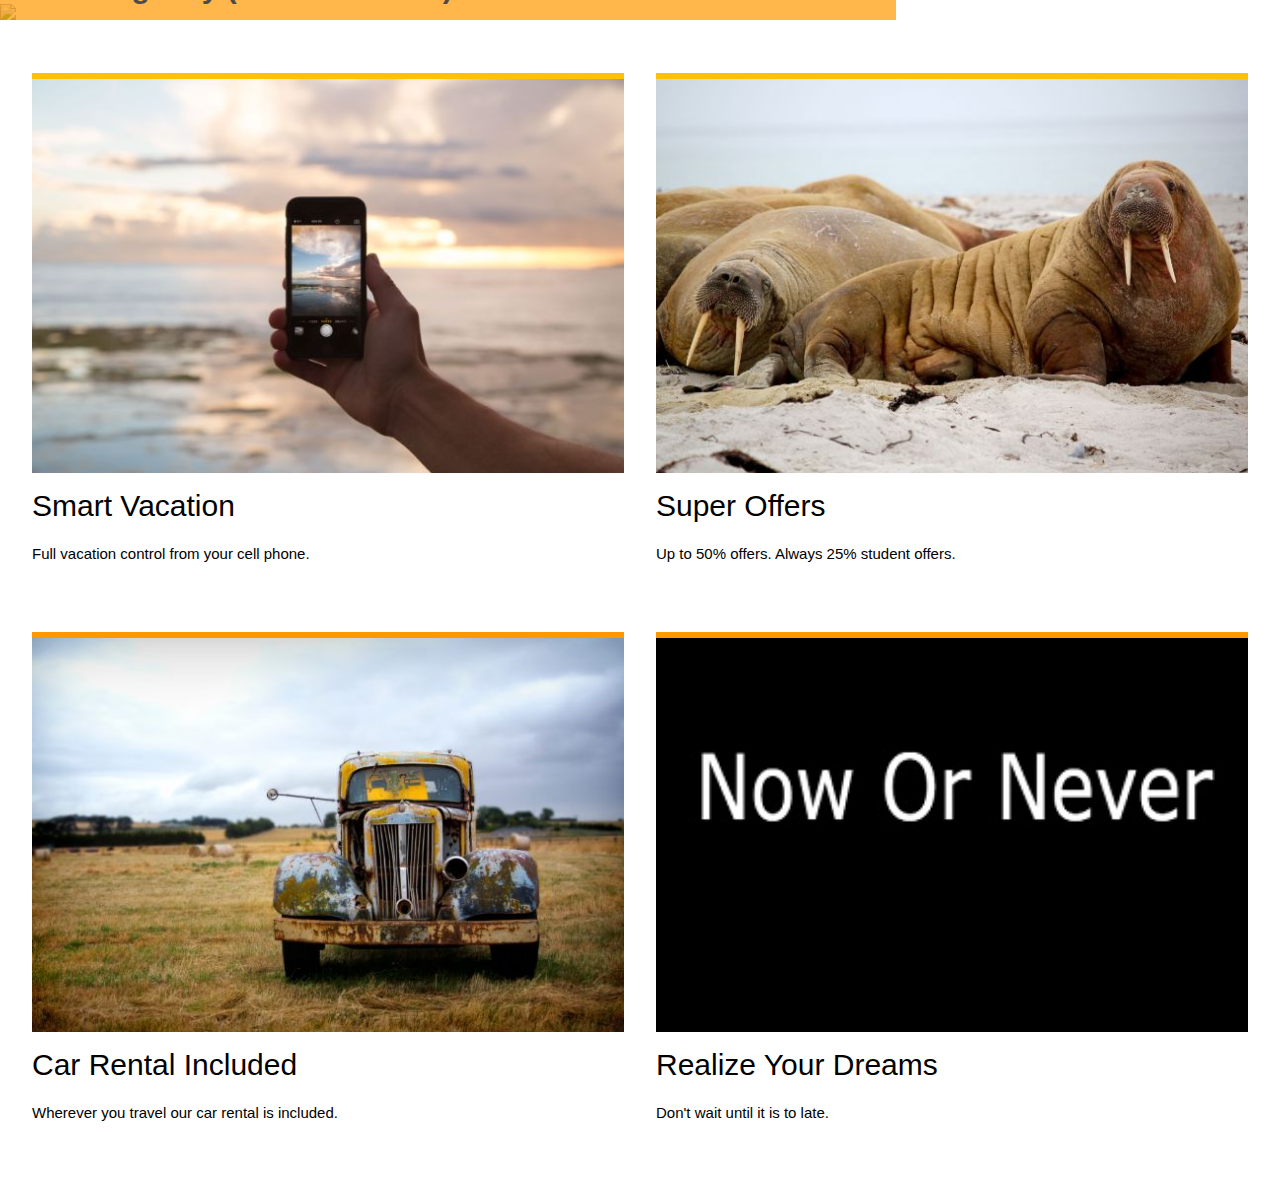
==== siteWeb_TP2/index.html @ f0221a0d "Déploiement d'un Site avec GitHub" ====
<!DOCTYPE html>
<html>
<head>
<title>W3.CSS Template</title>
<meta charset="UTF-8">
<meta name="viewport" content="width=device-width, initial-scale=1">

<link rel="stylesheet" href="w3.css">
<link rel="stylesheet" href="media.css">
<link rel="stylesheet" href="standard.css">

<link rel="preload" href="img/main_HOME.jpg" as="image" type="image/jpg" />

</head>
<body>

<div class="w3-display-container" style="margin-bottom:50px">
  <img src="img/main_HOME.jpg" style="width:100%">
  <div class="w3-display-bottomleft w3-container w3-amber w3-hover-orange w3-hide-small"
   style="bottom:10%;opacity:0.7;width:70%">
  <h2><b>Travel Agency (Demo Website)</b></h2>
  </div>
</div>

<div class="w3-row w3-container" style="margin:50px 0">
<div class="w3-half w3-container">
  <div class="w3-topbar w3-border-amber">
    <img src="img/cellphone.jpg" style="width:100%">
    <h2>Smart Vacation</h2>
    <p>Full vacation control from your cell phone.</p>
  </div>
</div>

<div class="w3-half w3-container">
  <div class="w3-topbar w3-border-amber">
    <img src="img/sealions.jpg" style="width:100%">
    <h2>Super Offers</h2>
    <p>Up to 50% offers. Always 25% student offers.</p>
  </div>
</div>
</div>

<div class="w3-row w3-container" style="margin:50px 0">
<div class="w3-half w3-container">
  <div class="w3-topbar w3-border-orange">
    <img src="img/truck.jpg" style="width:100%">
    <h2>Car Rental Included</h2>
    <p>Wherever you travel our car rental is included.</p>
  </div>
</div>

<div class="w3-half w3-container">
  <div class="w3-topbar w3-border-orange">
    <img src="img/nowornever.jpg" style="width:100%">
    <h2>Realize Your Dreams</h2>
    <p>Don't wait until it is to late.</p>
    </div>
</div>
</div>

</body>
</html>
---- siteWeb_TP2/media.css ----
@media (min-width:601px) {
    .w3-col.m1 {
    width: 8.33333%}
.w3-col.m2 {
    width: 16.66666%}
.w3-col.m3, .w3-quarter {
    width: 24.99999%}
.w3-col.m4, .w3-third {
    width: 33.33333%}
.w3-col.m5 {
    width: 41.66666%}
.w3-col.m6, .w3-half {
    width: 49.99999%}
.w3-col.m7 {
    width: 58.33333%}
.w3-col.m8, .w3-twothird {
    width: 66.66666%}
.w3-col.m9, .w3-threequarter {
    width: 74.99999%}
.w3-col.m10 {
    width: 83.33333%}
.w3-col.m11 {
    width: 91.66666%}
.w3-col.m12 {
    width: 99.99999%}
}
@media (min-width:993px) {
    .w3-col.l1 {
    width: 8.33333%}
.w3-col.l2 {
    width: 16.66666%}
.w3-col.l3 {
    width: 24.99999%}
.w3-col.l4 {
    width: 33.33333%}
.w3-col.l5 {
    width: 41.66666%}
.w3-col.l6 {
    width: 49.99999%}
.w3-col.l7 {
    width: 58.33333%}
.w3-col.l8 {
    width: 66.66666%}
.w3-col.l9 {
    width: 74.99999%}
.w3-col.l10 {
    width: 83.33333%}
.w3-col.l11 {
    width: 91.66666%}
.w3-col.l12 {
    width: 99.99999%}
}

@media (max-width:1205px) {
    .w3-auto {
    max-width: 95%}
}
@media (max-width:600px) {
    .w3-modal-content {
    margin: 0 10px;
    width: auto!important;
}
.w3-modal {
    padding-top: 30px;
}
.w3-dropdown-hover.w3-mobile .w3-dropdown-content, .w3-dropdown-click.w3-mobile .w3-dropdown-content {
    position: relative;
}
	
.w3-hide-small {
    display: none!important;
}
.w3-mobile {
    display: block;
    width: 100%!important;
}
.w3-bar-item.w3-mobile, .w3-dropdown-hover.w3-mobile, .w3-dropdown-click.w3-mobile {
    text-align: center;
}
.w3-dropdown-hover.w3-mobile, .w3-dropdown-hover.w3-mobile .w3-btn, .w3-dropdown-hover.w3-mobile .w3-button, .w3-dropdown-click.w3-mobile, .w3-dropdown-click.w3-mobile .w3-btn, .w3-dropdown-click.w3-mobile .w3-button {
    width: 100%}
}
@media (max-width:768px) {
    .w3-modal-content {
    width: 500px;
}
.w3-modal {
    padding-top: 50px;
}
}
@media (min-width:993px) {
    .w3-modal-content {
    width: 900px;
}
.w3-hide-large {
    display: none!important;
}
.w3-sidebar.w3-collapse {
    display: block!important;
}
}
@media (max-width:992px) and (min-width:601px) {
    .w3-hide-medium {
    display: none!important;
}
}
@media (max-width:992px) {
    .w3-sidebar.w3-collapse {
    display: none;
}
.w3-main {
    margin-left: 0!important;
    margin-right: 0!important;
}
.w3-auto {
    max-width: 100%}
}
---- siteWeb_TP2/standard.css ----
/* W3.CSS 4.15 December 2020 by Jan Egil and Borge Refsnes */
html {
    box-sizing: border-box;
    -ms-text-size-adjust: 100%;
    -webkit-text-size-adjust: 100%
}
*, *:before, *:after {
    box-sizing: inherit;
}

body {
    margin: 0;
}
article, aside, details, figcaption, figure, footer, header, main, menu, nav, section {
    display: block;
}
summary {
    display: list-item;
}
audio, canvas, progress, video {
    display: inline-block;
}
progress {
    vertical-align: baseline;
}
audio:not([controls]) {
    display: none;
    height: 0;
}
[hidden], template {
    display: none;
}
a {
    background-color: transparent;
}
a:active, a:hover {
    outline-width: 0;
}
abbr[title] {
    border-bottom: none;
    text-decoration: underline;
    text-decoration: underline dotted;
}
b, strong {
    font-weight: bolder;
}
dfn {
    font-style: italic;
}
mark {
    background: #ff0;
    color: #000;
}
small {
    font-size: 80%}
sub, sup {
    font-size: 75%;
    line-height: 0;
    position: relative;
    vertical-align: baseline;
}
sub {
    bottom: -0.25em;
}
sup {
    top: -0.5em;
}
figure {
    margin: 1em 40px;
}
img {
    border-style: none;
}
code, kbd, pre, samp {
    font-family: monospace, monospace;
    font-size: 1em;
}
hr {
    box-sizing: content-box;
    height: 0;
    overflow: visible;
}
button, input, select, textarea, optgroup {
    font: inherit;
    margin: 0;
}
optgroup {
    font-weight: bold;
}
button, input {
    overflow: visible;
}
button, select {
    text-transform: none;
}
button, [type=button], [type=reset], [type=submit] {
    -webkit-appearance: button;
}
button::-moz-focus-inner, [type=button]::-moz-focus-inner, [type=reset]::-moz-focus-inner, [type=submit]::-moz-focus-inner {
    border-style: none;
    padding: 0;
}
button:-moz-focusring, [type=button]:-moz-focusring, [type=reset]:-moz-focusring, [type=submit]:-moz-focusring {
    outline: 1px dotted ButtonText;
}
fieldset {
    border: 1px solid #c0c0c0;
    margin: 0 2px;
    padding: .35em .625em .75em;
}
legend {
    color: inherit;
    display: table;
    max-width: 100%;
    padding: 0;
    white-space: normal;
}
textarea {
    overflow: auto;
}
[type=checkbox], [type=radio] {
    padding: 0;
}
[type=number]::-webkit-inner-spin-button, [type=number]::-webkit-outer-spin-button {
    height: auto;
}
[type=search] {
    -webkit-appearance: textfield;
    outline-offset: -2px;
}
[type=search]::-webkit-search-decoration {
    -webkit-appearance: none;
}
::-webkit-file-upload-button {
    -webkit-appearance: button;
    font: inherit;
}
/* End extract */
html, body {
    font-family: Verdana, sans-serif;
    font-size: 15px;
    line-height: 1.5;
}
html {
    overflow-x: hidden;
}
h1 {
    font-size: 36px;
}
h2 {
    font-size: 30px;
}
h3 {
    font-size: 24px;
}
h4 {
    font-size: 20px;
}
h5 {
    font-size: 18px;
}
h6 {
    font-size: 16px;
}
.w3-serif {
    font-family: serif;
}
.w3-sans-serif {
    font-family: sans-serif;
}
.w3-cursive {
    font-family: cursive;
}
.w3-monospace {
    font-family: monospace;
}
h1, h2, h3, h4, h5, h6 {
    font-family: "Segoe UI", Arial, sans-serif;
    font-weight: 400;
    margin: 10px 0;
}
.w3-wide {
    letter-spacing: 4px;
}
hr {
    border: 0;
    border-top: 1px solid #eee;
    margin: 20px 0;
}
.w3-image {
    max-width: 100%;
    height: auto;
}
img {
    vertical-align: middle;
}
a {
    color: inherit;
}
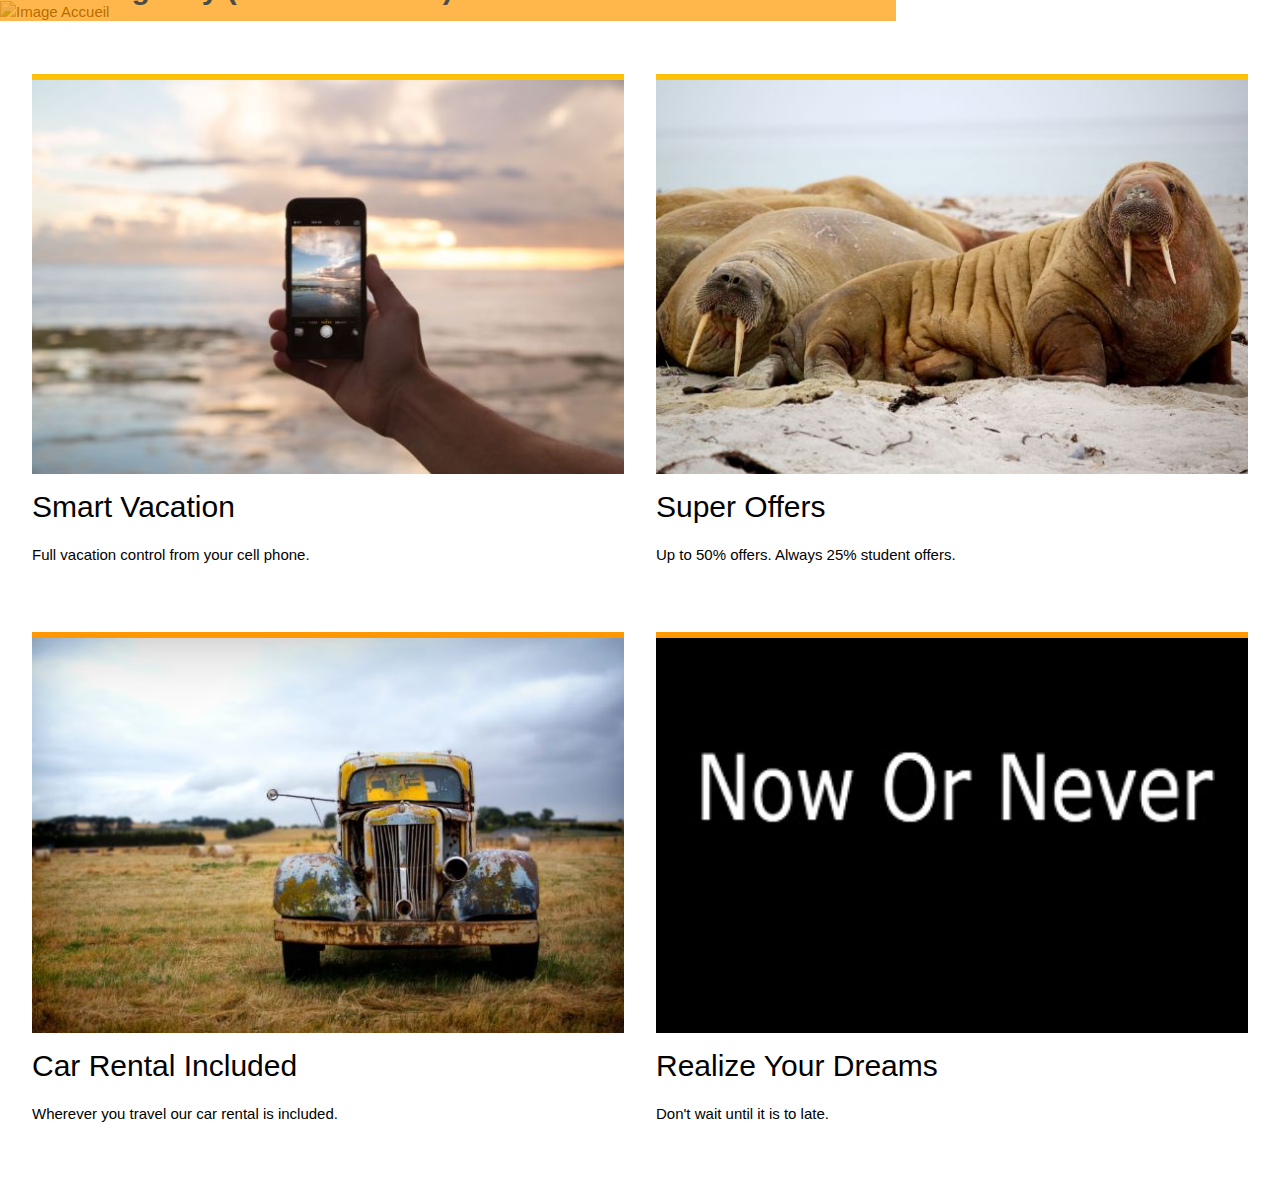
==== commit 7060bdbd: "Corection" ====
--- a/siteWeb_TP2/index.html
+++ b/siteWeb_TP2/index.html
@@ -15,7 +15,7 @@
 <body>
 
 <div class="w3-display-container" style="margin-bottom:50px">
-  <img src="img/main_HOME.jpg" style="width:100%">
+  <img alt= "Image Accueil" src="img/main_HOME.jpg" style="width:100%">
   <div class="w3-display-bottomleft w3-container w3-amber w3-hover-orange w3-hide-small"
    style="bottom:10%;opacity:0.7;width:70%">
   <h2><b>Travel Agency (Demo Website)</b></h2>
@@ -25,7 +25,7 @@
 <div class="w3-row w3-container" style="margin:50px 0">
 <div class="w3-half w3-container">
   <div class="w3-topbar w3-border-amber">
-    <img src="img/cellphone.jpg" style="width:100%">
+    <img alt="Telephone" src="img/cellphone.jpg" style="width:100%">
     <h2>Smart Vacation</h2>
     <p>Full vacation control from your cell phone.</p>
   </div>
@@ -33,7 +33,7 @@
 
 <div class="w3-half w3-container">
   <div class="w3-topbar w3-border-amber">
-    <img src="img/sealions.jpg" style="width:100%">
+    <img alt="Morse" src="img/sealions.jpg" style="width:100%">
     <h2>Super Offers</h2>
     <p>Up to 50% offers. Always 25% student offers.</p>
   </div>
@@ -43,7 +43,7 @@
 <div class="w3-row w3-container" style="margin:50px 0">
 <div class="w3-half w3-container">
   <div class="w3-topbar w3-border-orange">
-    <img src="img/truck.jpg" style="width:100%">
+    <img alt="Voiture" src="img/truck.jpg" style="width:100%">
     <h2>Car Rental Included</h2>
     <p>Wherever you travel our car rental is included.</p>
   </div>
@@ -51,7 +51,7 @@
 
 <div class="w3-half w3-container">
   <div class="w3-topbar w3-border-orange">
-    <img src="img/nowornever.jpg" style="width:100%">
+    <img alt="nowornever" src="img/nowornever.jpg" style="width:100%">
     <h2>Realize Your Dreams</h2>
     <p>Don't wait until it is to late.</p>
     </div>
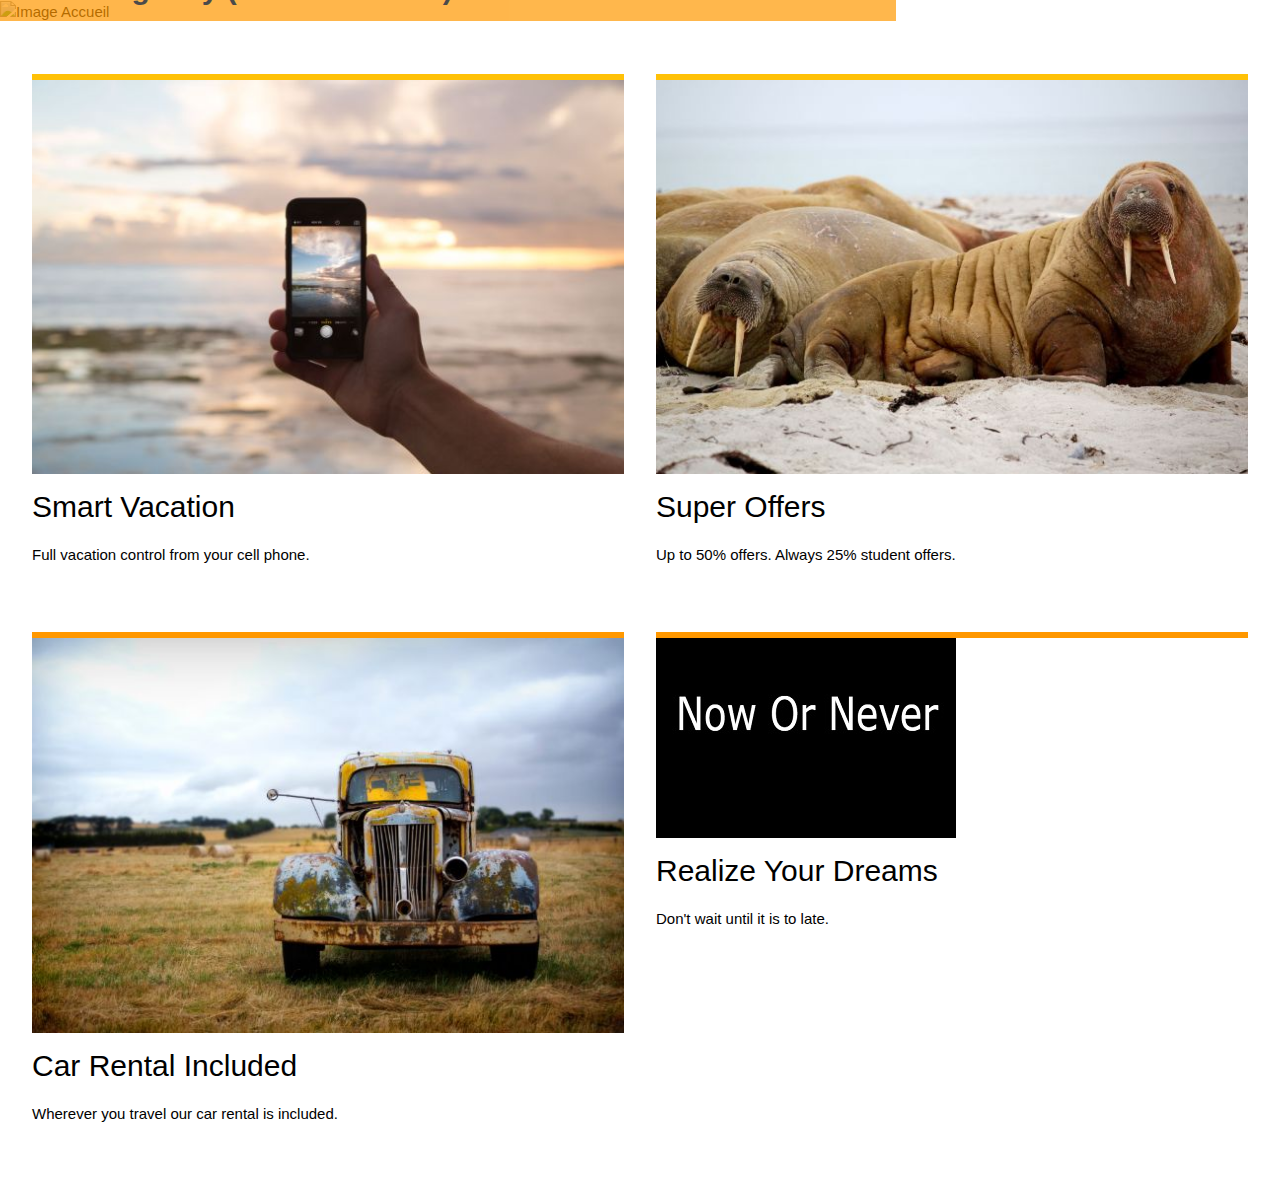
==== commit ccdebd7a: "Correction" ====
--- a/siteWeb_TP2/index.html
+++ b/siteWeb_TP2/index.html
@@ -15,7 +15,7 @@
 <body>
 
 <div class="w3-display-container" style="margin-bottom:50px">
-  <img alt= "Image Accueil" src="img/main_HOME.jpg" style="width:100%">
+  <img alt= "Image Accueil" src="img/main_HOME.jpg" class="imgresponsive">
   <div class="w3-display-bottomleft w3-container w3-amber w3-hover-orange w3-hide-small"
    style="bottom:10%;opacity:0.7;width:70%">
   <h2><b>Travel Agency (Demo Website)</b></h2>
@@ -25,7 +25,7 @@
 <div class="w3-row w3-container" style="margin:50px 0">
 <div class="w3-half w3-container">
   <div class="w3-topbar w3-border-amber">
-    <img alt="Telephone" src="img/cellphone.jpg" style="width:100%">
+    <img alt="Telephone" src="img/cellphone.jpg" class="imgresponsive">
     <h2>Smart Vacation</h2>
     <p>Full vacation control from your cell phone.</p>
   </div>
@@ -33,7 +33,7 @@
 
 <div class="w3-half w3-container">
   <div class="w3-topbar w3-border-amber">
-    <img alt="Morse" src="img/sealions.jpg" style="width:100%">
+    <img alt="Morse" src="img/sealions.jpg" class="imgresponsive">
     <h2>Super Offers</h2>
     <p>Up to 50% offers. Always 25% student offers.</p>
   </div>
@@ -43,7 +43,7 @@
 <div class="w3-row w3-container" style="margin:50px 0">
 <div class="w3-half w3-container">
   <div class="w3-topbar w3-border-orange">
-    <img alt="Voiture" src="img/truck.jpg" style="width:100%">
+    <img alt="Voiture" src="img/truck.jpg" class="imgresponsive">
     <h2>Car Rental Included</h2>
     <p>Wherever you travel our car rental is included.</p>
   </div>
@@ -51,7 +51,7 @@
 
 <div class="w3-half w3-container">
   <div class="w3-topbar w3-border-orange">
-    <img alt="nowornever" src="img/nowornever.jpg" style="width:100%">
+    <img alt="nowornever" src="img/nowornever.jpg" class="imgresponsive">
     <h2>Realize Your Dreams</h2>
     <p>Don't wait until it is to late.</p>
     </div>
--- a/siteWeb_TP2/media.css
+++ b/siteWeb_TP2/media.css
@@ -114,4 +114,9 @@
 }
 .w3-auto {
     max-width: 100%}
-}+}
+
+.imgresponsive {
+    max-width: 100%;
+    height: auto;
+  }